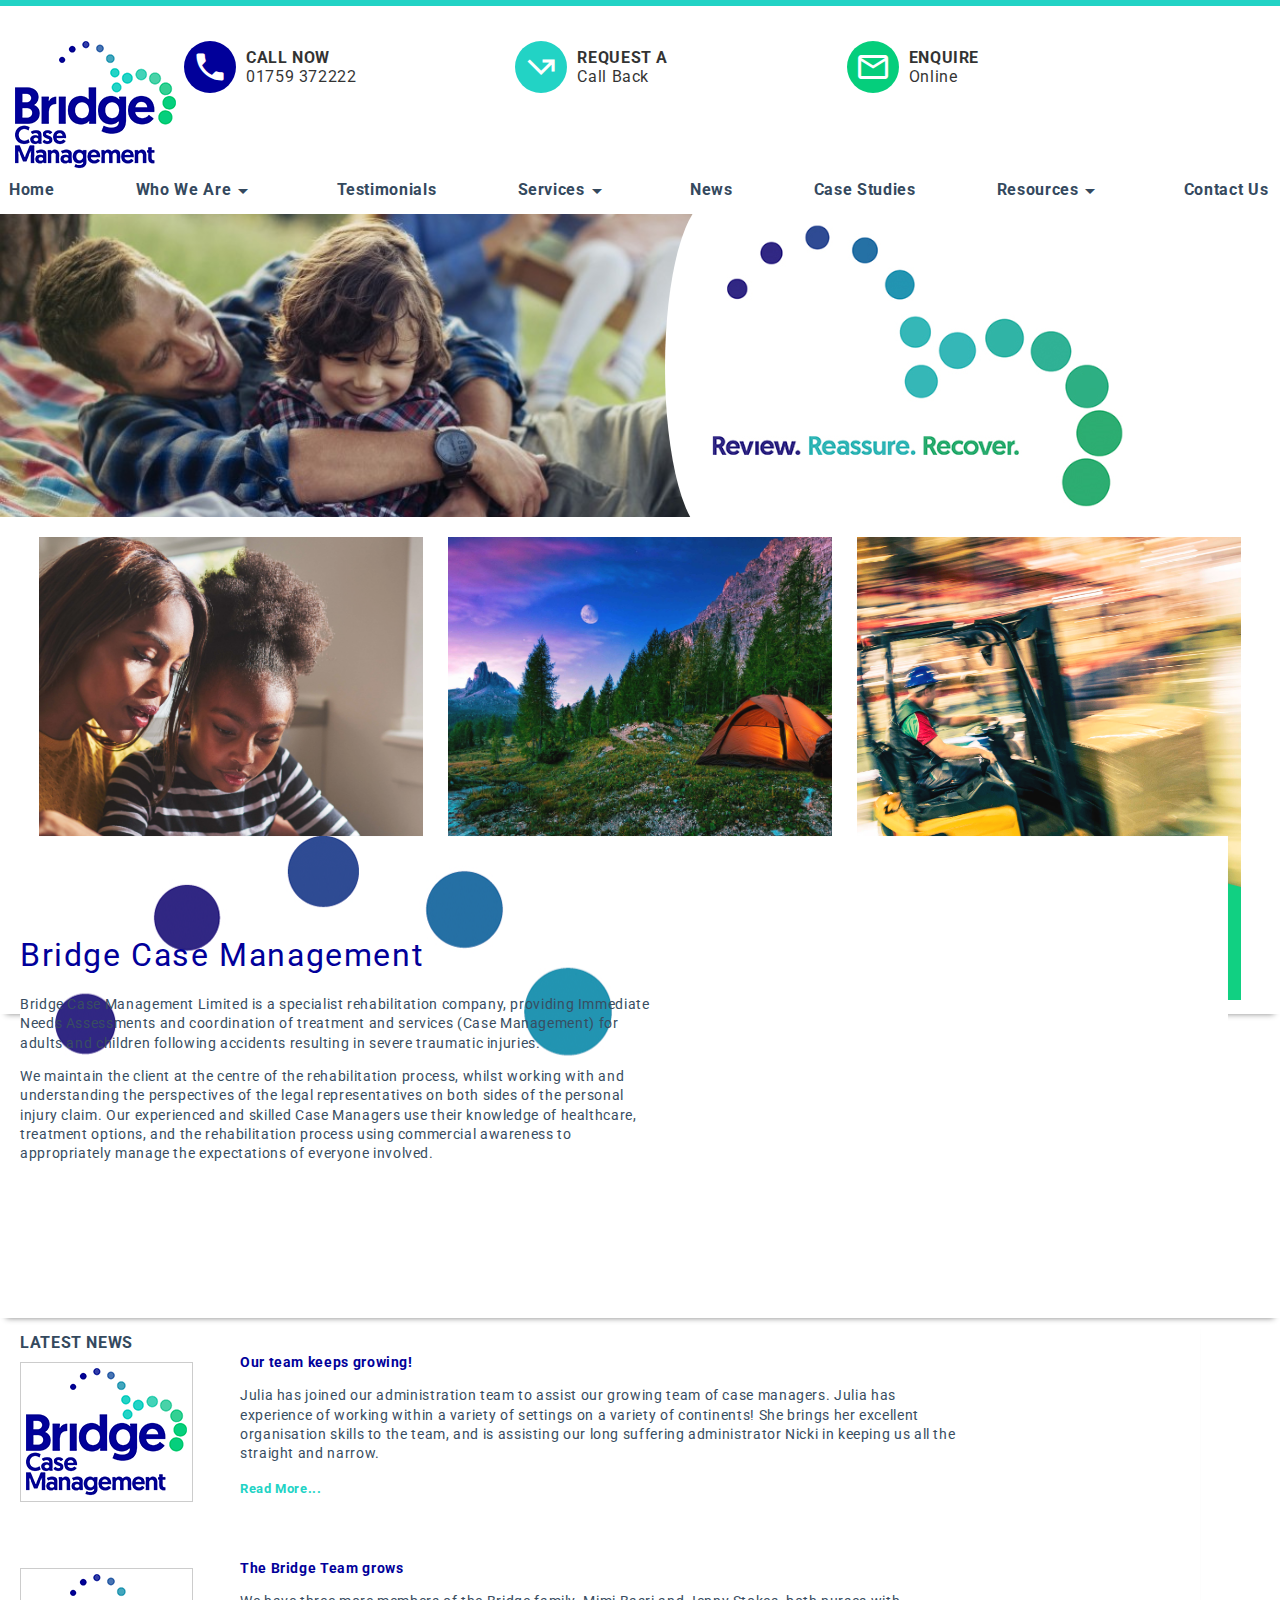
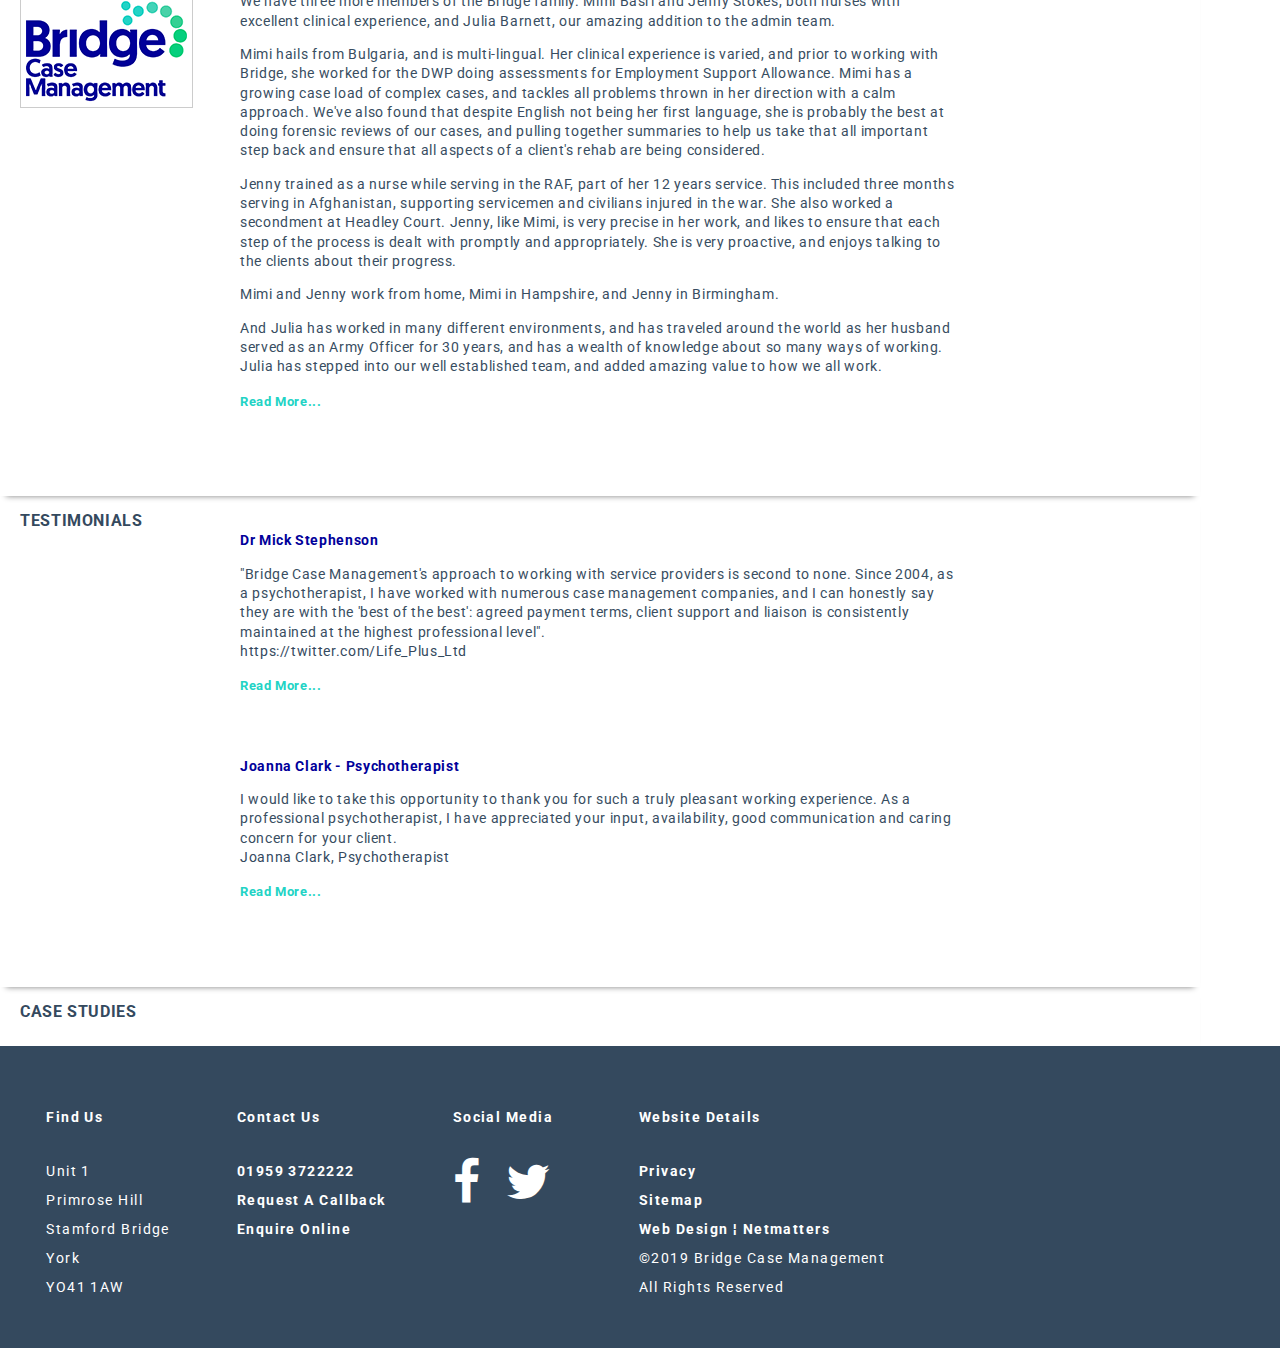
==== Bridge_Case_Management_Reflection/index3.html @ 794322b2 "Add files via upload" ====
<!doctype html>
<html lang="en" dir="ltr">

<head>
  <meta charset="utf-8">
  <meta name="viewport" content="width=device-width, initial-scale=1, maximum-scale=1">
  <title>Homepage</title>
  <meta name="viewport" content="width=device-width, initial-scale=1">
  <link href="https://fonts.googleapis.com/icon?family=Material+Icons" rel="stylesheet">
  <link rel="stylesheet" href="https://cdnjs.cloudflare.com/ajax/libs/font-awesome/4.7.0/css/font-awesome.min.css">
  <link href="https://fonts.googleapis.com/css?family=Roboto:400,400i,700,700i" rel="stylesheet">
  <link rel="stylesheet" href="css/styles2.css">
</head>

<body>

  <!--HEADER-->
  <header>
    <div class="top">
    </div>
    <div class="container">

      <img class="logo" src="img/f-logo.png" alt="logo">

      <!--CALL TO ACTION AREA-->
      <div class="cta">
        <a href="tel:01759372222" class="link-img tel">
          <i class="material-icons" style="font-size:36px">call</i>
        </a>
        <a class="a" href="tel:01759372222"><strong><span class="caps">Call Now</span></strong><br>01759 372222</a>

        <a href="#" class="link-img call-back">
          <i class="material-icons" style="font-size:36px">call_missed_outgoing</i>
        </a>
        <a class="b" href="#"><strong><span class="caps">Request a</span></strong><br>Call Back</a>

        <a href="#" class="link-img enquire">
          <i class="material-icons" style="font-size:36px">mail_outline</i>
        </a>
        <a class="c" href="#"><strong><span class="caps">Enquire</span></strong><br>Online</a>
      </div>

  </header>

  <!--NAVIGATION MENU-->
  <nav>
    <ul class="nav">
      <li><a href="#">Home</a></li>
      <li class="parent"><a href="#">Who We Are<i class="material-icons">
            arrow_drop_down
          </i></a>
        <ul class="child">
          <li class="child2"><a href="#">Liz Haunch CV</a></li>
          <li><a href="#">Sue Ford CV</a></li>
          <li><a href="#">Emma McClean CV</a></li>
          <li><a href="#">Brian Hudson CV</a></li>
          <li><a href="#">Clare Cound CV</a></li>
          <li><a href="#">Mimi Basri CV</a></li>
          <li><a href="#">Jenny Stokes CV</a></li>
        </ul>
      </li>
      <li><a href="#">Testimonials</a></li>
      <li class="parent"><a href="#">Services<i class="material-icons">
            arrow_drop_down
          </i></a>
        <ul class="child">
          <li><a href="#">Immediate Needs Assessment</a></li>
          <li><a href="#">Case Management</a></li>
          <li><a href="#">Vocational Rehabilitation</a></li>
        </ul>
      </li>
      <li><a href="#">News</a></li>
      <li><a href="#">Case Studies</a></li>
      <li class="parent"><a href="#">Resources<i class="material-icons">
            arrow_drop_down
          </i></a>

        <ul class="child">
          <li><a href="#">What is rehabilitation?</a></li>
          <li><a href="#">Good lifestyle choices</a></li>
          <li><a href="#">Staying positive</a></li>
          <li><a href="#">Being independent</a></li>
          <li><a href="#">Advice for friends and family</a></li>
          <li><a href="#">Living with pain</a></li>
        </ul>
      </li>
      <li><a href="#">Contact Us</a></li>
    </ul>
  </nav>
  </div>

  <!--MAIN BANNER-->
  <div class="banner">
    <div class="tag">
      <img class="banner-img" src="img/banner-img.jpg" alt="banner-img">
      <div class=round></div>
      <img class="banner-tag-line" src="img/3bannerr.png" alt="banner-tag">
    </div>
  </div>

  <!--FEATURE BOXES-->
  <div class="feature-boxes">
    <div class="box img1">
      <!-- <img class="img img1" alt="Need Help?"> -->
      <div class="box-text1">
        <h3><a href="#">Immediate Needs Assessment</a></h3>
        <p class="italic">Assisting Our Clients</p>
        <div class="button">
          <a class="caps" href="#">Need Help?</a>
        </div>
      </div>
    </div>

    <div class="box img2">
      <!-- <img class="img img2" src="" alt="Case Management"> -->
      <div class="box-text2">
        <h3><a href="#">Case Management</a></h3>
        <p class="italic">Specialist Rehabilitation</p>
        <div class="button">
          <a class="caps" href="#">Manage Case</a>
        </div>
      </div>
    </div>

    <div class="box img3">
      <!-- <img class="img img3" src="" alt="Vocational Rehabilitation"> -->
      <div class="box-text3">
        <h3><a href="#">Vocational Rehabilitation</a></h3>
        <p class="italic">Dedicated to assisting our clients</p>
        <div class="button">
          <a class="caps button" href="#">Read More</a>
        </div>
      </div>
    </div>

  </div>

  <!--MAIN STATEMENT-->
  <main>
    <div class="main">
      <div class="statement">
        <h1>Bridge Case Management</h1>
        <p>Bridge Case Management Limited is a specialist rehabilitation company, providing Immediate Needs Assessments and coordination of treatment and services (Case Management) for adults and children following accidents resulting in severe traumatic injuries.</p>

        <p>We maintain the client at the centre of the rehabilitation process, whilst working with and understanding the perspectives of the legal representatives on both sides of the personal injury claim. Our experienced and skilled Case Managers use their knowledge of healthcare, treatment options, and the rehabilitation process using commercial awareness to appropriately manage the expectations of everyone involved.</p>
      </div>
      <div class="main-tag-line"></div>
    </div>
  </main>
  <div class="container">

    <!--TAB AREA-->
    <div class="tab-content">
      <div class="box-wrap">

        <div class="news tab">
          <a class="caps tab-head" href="#news">Latest News</a>

          <div class="article">
            <img class="logo2" src="img/f-logo.png" alt="logo">
            <div class="article2">
              <a class="tab-title" href="#">Our team keeps growing!</a>
              <p>Julia has joined our administration team to assist our growing team of case managers. Julia has experience of working within a variety of settings on a variety of continents! She brings her excellent
                  organisation skills to the team, and is
                  assisting our long suffering administrator Nicki in keeping us all the straight and narrow.</p>
              <a class="read" href="#">Read More...</a>
            </div>
          </div>

          <div class="article">
            <img class="logo2" src="img/f-logo.png" alt="logo">
            <div class="article2">
              <a class="tab-title" href="#">The Bridge Team grows</a>
              <p>We have three more members of the Bridge family. Mimi Basri and Jenny Stokes, both nurses with excellent clinical experience, and Julia Barnett, our amazing addition to the admin team.</p>

              <p>Mimi hails from Bulgaria, and is multi-lingual. Her clinical experience is varied, and prior to working with Bridge, she worked for the DWP doing assessments for Employment Support Allowance. Mimi has a growing case load of complex
                cases,
                and tackles all problems thrown in her direction with a calm approach. We've also found that despite English not being her first language, she is probably the best at doing forensic reviews of our cases, and pulling together summaries
                to
                help
                us take that all important step back and ensure that all aspects of a client's rehab are being considered.</p>

              <p>Jenny trained as a nurse while serving in the RAF, part of her 12 years service. This included three months serving in Afghanistan, supporting servicemen and civilians injured in the war. She also worked a secondment at Headley
                Court.
                Jenny,
                like Mimi, is very precise in her work, and likes to ensure that each step of the process is dealt with promptly and appropriately. She is very proactive, and enjoys talking to the clients about their progress.</p>

              <p>Mimi and Jenny work from home, Mimi in Hampshire, and Jenny in Birmingham.</p>

              <p>And Julia has worked in many different environments, and has traveled around the world as her husband served as an Army Officer for 30 years, and has a wealth of knowledge about so many ways of working. Julia has stepped into our
                well
                established team, and added amazing value to how we all work.</p>
              <a class="read" href="#">Read More...</a>
            </div>
          </div>
        </div>

        <div class="testimonials tab">
          <a class="caps tab-head" href="#">Testimonials</a>

          <div class="article">
            <div class="article2">
              <a class="tab-title" href="#">Dr Mick Stephenson</a>
              <p>"Bridge Case Management's approach to working with service providers is second to none. Since 2004, as a psychotherapist<span class="hidden-text">, I have worked with numerous case management companies, and I can honestly say they
                  are
                  with the 'best of the best':
                  agreed payment terms, client support and liaison is consistently maintained at the highest professional level".<a href="https://twitter.com/Life_Plus_Ltd"><br>https://twitter.com/Life_Plus_Ltd</a></span></p>
              <a class="read" href="#">Read More...</a>
            </div>
          </div>

          <div class="article">
            <div class="article2">
              <a class="tab-title" href="#">Joanna Clark - Psychotherapist</a>
              <p>I would like to take this opportunity to thank you for such a truly pleasant working experience. As a professional <span class="hidden-text">psychotherapist, I have appreciated your input, availability, good communication and caring
                  concern for your client.<a href="https://www.counsellingburystedmunds.com/"><br>Joanna Clark, Psychotherapist</a></span></p>
              <a class="read" href="#">Read More...</a>
            </div>
          </div>
        </div>

        <div class="studies tab">
          <a class="caps tab-head" href="#">Case Studies</a>
        </div>
      </div>
    </div>
  </div>





  <!--FOOTER-->
  <footer>
    <div class="find-us footer-content">
      <h4>Find Us</h4>
      <ul>
        <li>Unit 1</li>
        <li>Primrose Hill</li>
        <li>Stamford Bridge</li>
        <li>York</li>
        <li>YO41 1AW</li>
      </ul>
    </div>

    <div class="contact-us footer-content">
      <h4>Contact Us</h4>
      <ul>
        <li><a href="#">01959 3722222</a></li>
        <li><a href="#">Request A Callback</a></li>
        <li><a href="#">Enquire Online</a></li>
      </ul>
    </div>

    <div class="social footer-content">
      <h4>Social Media</h4>
      <ul>
        <li><a href="#"><i class="fa fa-facebook" style="font-size:48px"></i></a>
          <a href="#"><i class="fa fa-twitter" style="font-size:48px"></i></a></li>
      </ul>
    </div>

    <div class="site-details footer-content">
      <h4>Website Details</h4>
      <ul>
        <li><a href="#">Privacy</a></li>
        <li><a href="#">Sitemap</a></li>
        <li><a href="#">Web Design ¦ Netmatters</a></li>
        <li>&copy;2019 Bridge Case Management</li>
        <li>All Rights Reserved</li>
      </ul>
    </div>
  </footer>
</body>

</html>
---- Bridge_Case_Management_Reflection/css/styles2.css ----
/* ---------------BASE STYLES----------------*/


body {
  margin:auto;
  font-family: 'Roboto', sans-serif;
  line-height: 1.2em;
  letter-spacing: .04em;
  text-decoration: none;
  color: #384D61;
  /* max-width: 1200px; */
}

a {
  text-decoration: none;
  color: #34495E;
}

p {
  font-size: .9em;
}

h1 {
  font-weight: normal;
  letter-spacing: .05em;
  line-height: normal;
  color: #01009A;
}

h3 {
  line-height: .02em;
}

h4 {
  font-weight: bold;
  line-height: 3em;
}

footer {
  letter-spacing: 0.1em;
  font-size: .9em;
  line-height: 2em;
  color: #fff;
  background-color: #34495E;
  position: absolute;
  left: 0;
  right: 0;
  padding: 0 15px;
}

footer ul {
  list-style: none;
  padding-left: 0;
}

footer a {
  color: #fff;
}

.italic {
  font-style: italic;
  letter-spacing: .08em;
}

/*----------------HEADER STYLES-------------*/
.top {
  width: 100%;
  margin-top: -9px;
  margin-bottom: 30px;
  height: 15px;
  background-color: #22D3C5;
}

.link-img {
  height: 36px;
  width: 36px;
  color: #fff;
  padding: 8px;
  margin-left: 8px;
  margin-top: 3px;
  border-radius: 50% 0 0 50%;
}

.logo {
  float: left;
  padding: 5px 0 0 15px;
background-size: auto;

}

.container {
  max-width: 1200px;

}
/* -----------------CTA GRID------------------- */
.cta {
  margin-left: 5px;
  margin-bottom: 5px;
  display: grid;
  grid-template-columns: 56px;
  padding: 2px 2px;
  text-align: right;
  /* align-items: center; */

}

.parent .material-icons {
  height: 20px;
  vertical-align: bottom;
}

.tel {
  background-color: #01009A;
  grid-row: 1;
}

.call-back {
  background-color: #22D3C5;
  grid-row: 2;
}

.enquire {
  background-color: #05CE7C;
  grid-row: 3;
}

.a {
  background-color: #01009A;
  grid-row: 1;
  grid-column: 2;
}

.b {
  background-color: #22D3C5;
  grid-row: 2;
  grid-column: 2;
}

.c {
  background-color: #05CE7C;
  grid-row: 3;
  grid-column: 2;
}

.a, .b, .c {
  color: #fff;
  opacity: .8;
  border-radius: 0 26px 26px 0;
  padding: 7px 20px 7px 0;
  margin-top: 3px;
  transition: opacity .2s ease;
}

/* -----------NAV STYLING-------- */
nav {
  background: #fff;
  width: 99%;
  margin-bottom: 5px;
  border-radius: 10px;
  box-shadow: 0 0 6px;
  padding-left: 5px;
}

.nav {
  font-weight: bold;
  text-decoration: none;
  /* text-shadow: 1px 1px 1px rgba(0, 0, 0, .1); */
  display: flex;
  flex-direction: row;
  display: flex;
  flex-direction: column;
  align-content: stretch;
}

nav ul {
  padding: 0;
  margin: 0;
  display: flex;
  flex-direction: row;
  flex-wrap: wrap;
  align-items: stretch;
}

nav ul li {
  color: #05CE7C;
  position: relative;
  list-style-type: none;
  margin: 0;
  padding: 10px 0;
  border-radius: 8px;
}

nav ul li:hover {
  box-shadow: 3px 3px 10px #34495E;
  position: sticky;
  z-index: 20;
}

nav ul li a {
  color: #34495E;
  text-decoration: none;
  padding: 12px 4px;
  transition: color .2s;
}

nav ul li a:hover {
  text-decoration: none;
}

.child a {
  color: #fff;
}

nav ul li {
  transition: background .2s;
}

nav ul li.parent ul.child {
  display: none;
}

nav ul li.parent:hover ul.child {
  width: inherit;
  display: flex;
  position: absolute;
  top: 42px;
  background: #05CE7C;
  border-radius: 8px;
  box-shadow: -1px -1px 10px inset #fff;
}

nav ul li.parent ul.child li {
  width: 9em;
  padding: 0;
}

nav ul li.parent ul.child li:hover {
  color: #CCCCCC;
  background: #22D3C5;
  position: sticky;
  z-index: 9;
}

nav ul li.parent ul.child li {
  transition: background .3s;
}

nav ul li.parent ul.child li a {
  display: flex;
}

.child2:hover .parent {
  color: #fff;
}

.nav:hover {
  text-decoration: none;
}

.child {
  font-weight: normal;
}

/*---------------Banner---------------*/
.banner {
  width: 100%;
  overflow: hidden;
  margin: 0;
  padding: 0;
}

.banner-img {
  display: block;
  width: 110%;
  margin-top: -15%;
  margin-bottom: -20%;
}

.banner-tag-line {
  display: none;
}

/*------------Boxes ----------------*/
.feature-boxes {
  box-shadow: 0px 6px 6px -6px grey;
  padding-bottom: 10px;
  margin-top: 20px;
  opacity: .95;
  z-index: 15;
}

.box .img {
  position: relative;
  top: 50px;
  display: inline;
  width: 100%;
  height: 1000px;
  margin: 20px 0;
  opacity: 1;
  z-index: 900;
}

.img {
  object-fit: cover;
}

.img1 {
  background-image: url("../img/uWGOpHqyVqmV.jpg");
}

.img2 {
  background-image: url("../img/9nn4emAAoDeL.jpg");
}

.img3 {
  background-image: url("../img/NxeXniZnKEC3.jpg");
}
.img1,
.img2,
.img3 {
  background-position: center;
  background-size: cover;
  background-repeat: no-repeat;

  /* height: 50vw; */
  /* width: auto; */

}

.box {
  /* margin-bottom: -10px; */
  width: 85vw;
  height: auto;
  overflow: hidden;
  margin: auto;
  margin-top: 20px;
  margin-bottom: 10px;
  padding-top: 22%;
}

.box-text1,
.box-text2,
.box-text3 {
  color: #fff;
  text-align: center;
  width: 150%;
  /* height: 150%; */
  /* margin-top: 20%; */
  padding-top: 20px;
  position: relative;
  bottom: -45px;
  right: 25%;
  border-radius: 100% 100% 0 0;
  z-index: 10;
  overflow: auto;
  padding-bottom: 70px;
}

.box-text1 a,
.box-text2 a,
.box-text3 a {
  color: #fff;
  font-size: .9em;
  position: relative;


}

.box-text1 {

  background-color: #01009A;
}

.box-text2 {
  background-color: #22D3C5;
}

.box-text3 {
  background-color: #05CE7C;
}

.button {
  letter-spacing: 0.15em;
  /* text-shadow: 1px 1px 1px rgba(0, 0, 0, .5); */
}

.button a {
  font-weight: bold;
  color: #01009A;
  background-color: #fff;
  padding: 12px;
  margin-bottom: 205px;
  border-radius: 24px;
}

/*------------Main------------*/
main {
  padding-left: 20px;
  padding-bottom: 40px;
  box-shadow: 0px 6px 6px -6px grey;
  height: auto;
}

.main-tag-line {
  display: none;
}

/*----------------Tab Content-----------------*/
.article2 {
  width: 60%;
  padding-left: 20%;
  padding-bottom: 5%;
}

.tab {
  padding-bottom: 25px;
  padding-top: 5px;
  box-shadow: 0px 6px 6px -6px grey;
  padding-top: 15px;
}

.tab-head {
  margin-left: 20px;
  font-weight: bold;
}

.article img {
  padding: 5px;
  margin: 10px 20px;
  border: 1px solid #CCCCCC;
  display: block;
  height: 30%;
  width: auto;
  object-fit: cover;
}

.tab-title {
  color: #01009A;
  font-size: .9em;
  font-weight: bold;
}

.tab-title p {
  float: left;
}

.box-wrap a:hover {
  text-decoration: underline;
}

ul a {
  font-weight: bold;
}

.read {
  color: #22D3C5;
  font-size: .8em;
  font-weight: bold;
}

/*----------------Footer Content-----------------*/
.fa {
  padding-right: 20px;
}

/*-------ACTIVE STYLES---------*/
a:hover {
  opacity: .9
}

a {
  transition: opacity 0.2s;
}

.a:active, .b:active, .c:active {
  opacity: 1;
}

.material-icons {
  transition: transform .2s ease-out;
}

.material-icons:hover {
  transform: scale(1.1);
}

.material-icons:active {
  transform: rotatey(180deg);
}

li {
  list-style: none;
}

.child a:hover {
  color: #fff;
}

.caps {
  text-transform: uppercase;
}

footer a:hover {
  text-decoration: underline;
}

/*----------------Media Queries----------------*/
@media (min-width:300px) and (max-width:370px) {
  .logo {
    float: none;
  }
}

@media (min-width:480px) {
  .nav {
    display: flex;
    flex-direction: row;
    align-items: flex-end;
    justify-content: space-between;
  }

  nav {
    box-shadow: none;
  }
}

@media (min-width:480px) {
  .a, .b, .c {
    text-align: left;
    padding-left: 35%;
    width: 50%;
  }
}

@media (min-width: 1023px) {
  .link-img {
    height: 36px;
    width: 36px;
    color: #fff;
    padding: 8px;
    margin-left: 8px;
    margin-top: 3px;
    border-radius: 50%;
  }

.banner-img {
  /* width: 100%; */
}

  .nav {
    width: 100%;
  }

  .cta {
    /* margin-left: 5px;
    margin-bottom: 5px; */
    /* float: right; */
    display: grid;
    grid-template-columns: 60px 1fr 60px 1fr 60px 1fr;
    grid-template-rows: repeat(2, 30px);
    padding: 2px 30px 50px 0px;
    text-align: left;
  }

  .parent .material-icons {
    height: 20px;
    vertical-align: bottom;
  }

  .tel {
    background-color: #01009A;
    grid-row: 1;
  }

  .call-back {
    background-color: #22D3C5;
    grid-row: 1;
  }

  .enquire {
    background-color: #05CE7C;
    grid-row: 1;
  }

  .a {
    background-color: #fff;
    grid-row: 1;
    grid-column: 2;
  }

  .b {
    background-color: #fff;
    grid-row: 1;
    grid-column: 4;
  }

  .c {
    background-color: #fff;
    grid-row: 1;
    grid-column: 6;
  }

  .a, .b, .c {
    color: black;
    opacity: .8;
    width: 65%;
    border-radius: 0 26px 26px 0;
    padding: 7px 20px 7px 0;
    margin-top: 3px;
    margin-left: 10px;
    transition: opacity .1s ease;
  }

  .tag {
    display: grid;
    grid-template-columns: 5fr .6fr 2fr;
    grid-template-rows: 1fr;
    max-width: 100%;
  }

  .banner-tag-line {
    grid-column: 3;
    display: block;
    height: 100%;
    position: relative;
    right: 150px;
  }

  .round {
    display: block;
    background-color: #ffffff;
    height: auto;
    width: 100%;
    margin-top: -15%;
    margin-bottom: -20%;
    border-radius: 50%;
    position: relative;
    right: 100px;
  }

  .box {
    display: inline-block;
    width: 30%;
    height: 30%;
    margin: 0 10px;
    object-fit: cover;
  }

  .feature-boxes {
    max-width: 100%;
    text-align: center;
  z-index: 100;
  }

  .box .img {
    width: 100%;
    height: 20vw;
  }

  /* .main {
    position: relative;
    height: 50%;
    overflow: hidden;
  } */
.main {
  /* height: 100%;
  width: 50%; */
  background-image: url("../img/3r.png");
  background-repeat: no-repeat;
  overflow: visible;
  position: relative;
  width: 100vw;
  top: -200px;
  /* left: 500px; */


/* height: 100px;
width: 50px; */
}
  .statement {
/* float: left; */
    /* top: 15%; */
    height: 100%;
    width: 50%;
    position: relative;
    top: 100px;
    /* z-index: 1; */
  }

  .main-tag-line {


/* float: right; */
    /* overflow: auto; */
    /* height: 200px;
    width: auto; */
    /* margin-top: -15%;
    margin-bottom: -25%;
    max-height: 1000px;
    z-index: 1; */
  }

  .img {
  width: inherit;
  }

  .logo2 {
    float: left;
  }

  .footer-content {
    display: inline-block;
    vertical-align: top;
    margin: 2.5%;
  }
}

@media (min-width:1200px) {
  body {
    margin: -9px auto;
  }
}
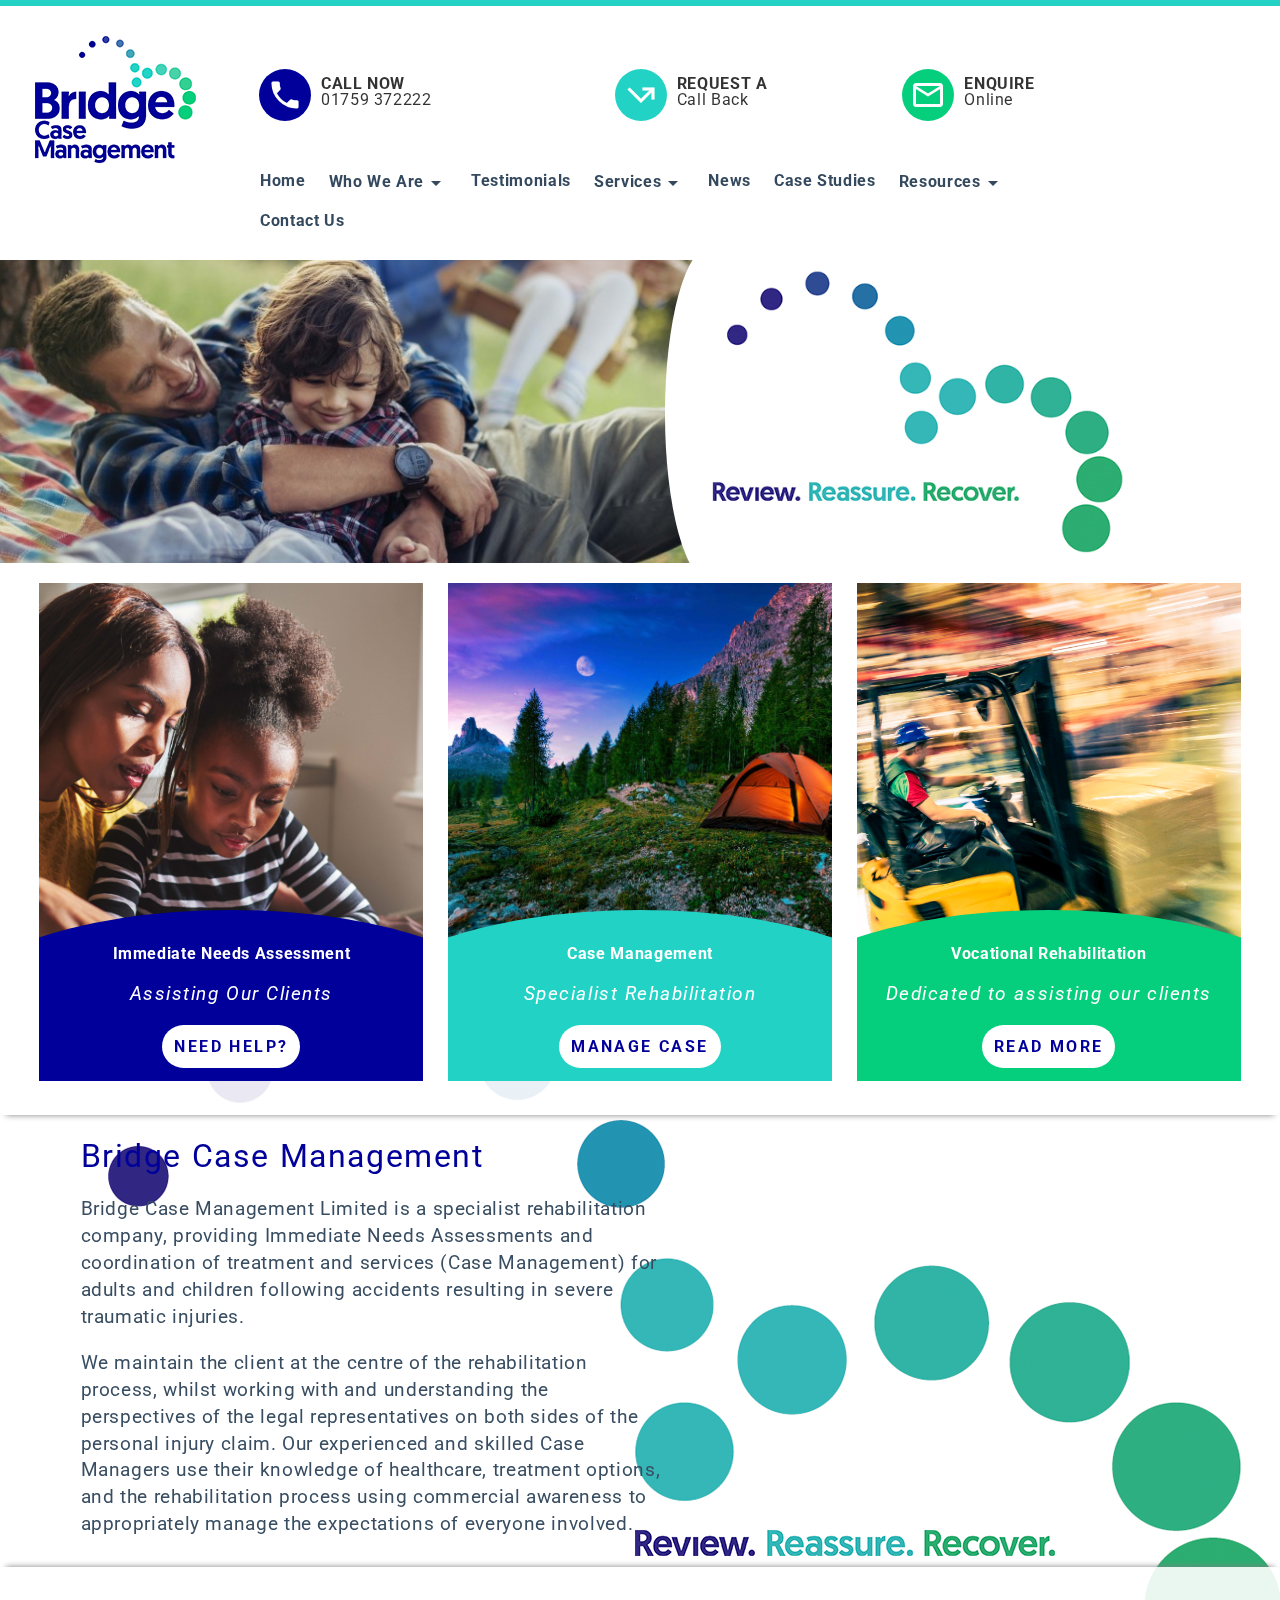
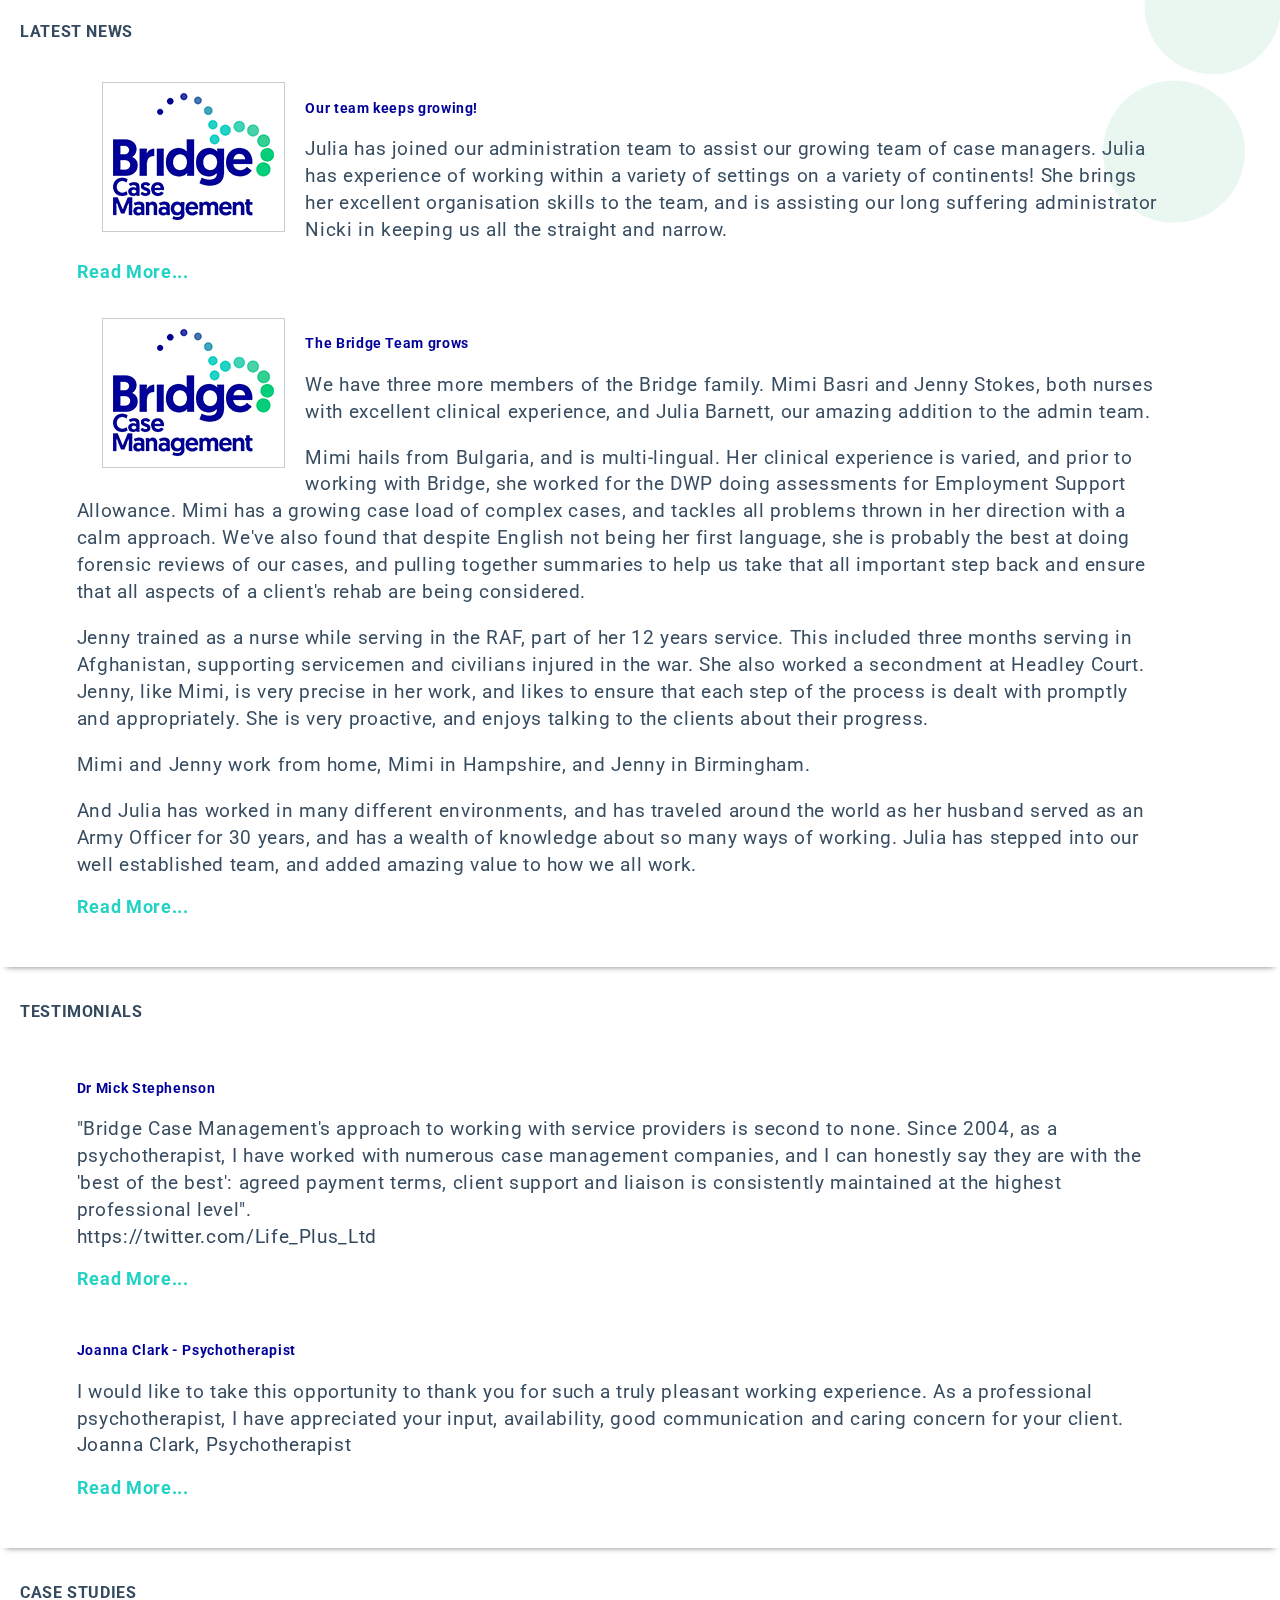
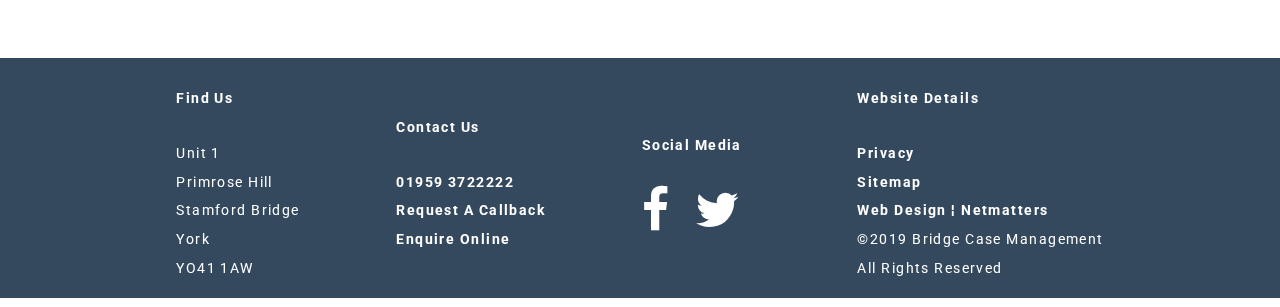
==== commit 8cfe3737: "Add files via upload" ====
--- a/Bridge_Case_Management_Reflection/index3.html
+++ b/Bridge_Case_Management_Reflection/index3.html
@@ -99,6 +99,7 @@
   </div>
 
   <!--FEATURE BOXES-->
+  <!-- <div class="wrapper"> -->
   <div class="feature-boxes">
     <div class="box img1">
       <!-- <img class="img img1" alt="Need Help?"> -->
@@ -136,19 +137,24 @@
   </div>
 
   <!--MAIN STATEMENT-->
+  <div class="shadow">
+
+  </div>
   <main>
     <div class="main">
       <div class="statement">
         <h1>Bridge Case Management</h1>
         <p>Bridge Case Management Limited is a specialist rehabilitation company, providing Immediate Needs Assessments and coordination of treatment and services (Case Management) for adults and children following accidents resulting in severe traumatic injuries.</p>
-
         <p>We maintain the client at the centre of the rehabilitation process, whilst working with and understanding the perspectives of the legal representatives on both sides of the personal injury claim. Our experienced and skilled Case Managers use their knowledge of healthcare, treatment options, and the rehabilitation process using commercial awareness to appropriately manage the expectations of everyone involved.</p>
       </div>
+      <div class="image-container"></div>
       <div class="main-tag-line"></div>
     </div>
   </main>
   <div class="container">
-
+<div class="line">
+
+</div>
     <!--TAB AREA-->
     <div class="tab-content">
       <div class="box-wrap">
@@ -225,7 +231,7 @@
       </div>
     </div>
   </div>
-
+<!-- </div> -->
 
 
 
--- a/Bridge_Case_Management_Reflection/css/styles2.css
+++ b/Bridge_Case_Management_Reflection/css/styles2.css
@@ -42,10 +42,11 @@
   line-height: 2em;
   color: #fff;
   background-color: #34495E;
-  position: absolute;
-  left: 0;
-  right: 0;
-  padding: 0 15px;
+    padding: 0px 10%;
+  display: flex;
+  flex-direction: column;
+
+
 }
 
 footer ul {
@@ -60,6 +61,7 @@
 .italic {
   font-style: italic;
   letter-spacing: .08em;
+      padding-bottom: 10px;
 }
 
 /*----------------HEADER STYLES-------------*/
@@ -83,21 +85,27 @@
 
 .logo {
   float: left;
-  padding: 5px 0 0 15px;
+  padding: 0px 0 20px 35px;
 background-size: auto;
 
 }
 
 .container {
-  max-width: 1200px;
-
-}
+
+  background-color: rgba(255, 255, 255, 0.9);
+}
+
+/* .tab-content {
+  width: 94%;
+  margin: auto;
+} */
 /* -----------------CTA GRID------------------- */
 .cta {
   margin-left: 5px;
-  margin-bottom: 5px;
+  margin-bottom: 20px;
   display: grid;
-  grid-template-columns: 56px;
+  grid-template-columns: 60px 240px;
+      grid-template-rows: repeat(2, 55px);
   padding: 2px 2px;
   text-align: right;
   /* align-items: center; */
@@ -148,17 +156,19 @@
   border-radius: 0 26px 26px 0;
   padding: 7px 20px 7px 0;
   margin-top: 3px;
+      margin-right: 8px;
   transition: opacity .2s ease;
 }
 
 /* -----------NAV STYLING-------- */
 nav {
   background: #fff;
-  width: 99%;
-  margin-bottom: 5px;
+      width: 95%;
+      margin: auto;
+  margin-bottom: 20px;
   border-radius: 10px;
   box-shadow: 0 0 6px;
-  padding-left: 5px;
+  /* padding-left: 5px; */
 }
 
 .nav {
@@ -282,10 +292,13 @@
 
 /*------------Boxes ----------------*/
 .feature-boxes {
-  box-shadow: 0px 6px 6px -6px grey;
-  padding-bottom: 10px;
-  margin-top: 20px;
-  opacity: .95;
+  background-color: rgba(255, 255, 255, 0.9);
+
+/* width: 85vw; */
+  margin-left: auto;
+  margin-right: auto;
+  margin-top: 30px;
+  /* opacity: .95; */
   z-index: 15;
 }
 
@@ -306,6 +319,7 @@
 
 .img1 {
   background-image: url("../img/uWGOpHqyVqmV.jpg");
+
 }
 
 .img2 {
@@ -318,6 +332,7 @@
 .img1,
 .img2,
 .img3 {
+  opacity: 1;
   background-position: center;
   background-size: cover;
   background-repeat: no-repeat;
@@ -336,6 +351,8 @@
   margin-top: 20px;
   margin-bottom: 10px;
   padding-top: 22%;
+  position: relative;
+top: -10px;
 }
 
 .box-text1,
@@ -360,7 +377,7 @@
 .box-text2 a,
 .box-text3 a {
   color: #fff;
-  font-size: .9em;
+  font-size: 1.3em;
   position: relative;
 
 
@@ -394,43 +411,63 @@
 }
 
 /*------------Main------------*/
+.shadow {
+  width: 100%;
+  height: 20px;
+    box-shadow: 0px 6px 6px -6px grey;
+    background-color: rgba(255, 255, 255, .9);
+}
+
 main {
-  padding-left: 20px;
-  padding-bottom: 40px;
-  box-shadow: 0px 6px 6px -6px grey;
+  padding: 0px 20px 10px;
+  /* box-shadow: 0px 6px 6px -6px grey; */
   height: auto;
 }
 
 .main-tag-line {
   display: none;
+}
+.image-container {
+  display: none;
+}
+
+.statement {
+  width: 89vw;
+  margin: auto;
+}
+
+.line {
+  height:20px;
+  box-shadow: 0px -6px 6px -6px grey;
 }
 
 /*----------------Tab Content-----------------*/
 .article2 {
   width: 60%;
-  padding-left: 20%;
-  padding-bottom: 5%;
+  padding: 2% 0 5%;
 }
 
 .tab {
   padding-bottom: 25px;
   padding-top: 5px;
   box-shadow: 0px 6px 6px -6px grey;
-  padding-top: 15px;
+  /* padding-top: 15px; */
 }
 
 .tab-head {
   margin-left: 20px;
   font-weight: bold;
+  margin-bottom: 10px;
+  line-height: 5em;
 }
 
 .article img {
-  padding: 5px;
-  margin: 10px 20px;
+  padding: 10px;
+  margin: 20px auto ;
   border: 1px solid #CCCCCC;
   display: block;
-  height: 30%;
-  width: auto;
+  width: 69vw;
+  margin: auto;
   object-fit: cover;
 }
 
@@ -505,34 +542,90 @@
 }
 
 /*----------------Media Queries----------------*/
-@media (min-width:300px) and (max-width:370px) {
+@media (min-width:300px) and (max-width:359px) {
   .logo {
     float: none;
   }
+  h3 {
+    font-size: 0.85em;
+  }
+.article2 {
+  padding: 2% 8%;
+  margin: auto;
+  width: 85%;
+}
+}
+
+@media (min-width:360px) {
+  .logo {
+    float: none;
+  }
+  h3 {
+    font-size: 1em;
+  }
+  .article2 {
+    width: 85vw;
+
+padding: 2% 8% 2%;
+}
+.cta {
+    text-align: center;
+  grid-template-columns: 60px 83%;
+}
 }
 
 @media (min-width:480px) {
   .nav {
+    /* padding: 0 20px; */
     display: flex;
     flex-direction: row;
-    align-items: flex-end;
+    align-items:stretch;
     justify-content: space-between;
   }
 
   nav {
     box-shadow: none;
   }
-}
-
-@media (min-width:480px) {
   .a, .b, .c {
     text-align: left;
     padding-left: 35%;
-    width: 50%;
-  }
+
+  }
+  .cta {
+      text-align: center;
+  }
+}
+
+@media (min-width:767px) {
+.cta {
+      margin-left: 252px;
+      margin-top: -13px;
+  text-align: right;
+}
+.logo {
+  float: left;
+}
+nav{
+justify-content:flex-start;
+}
 }
 
 @media (min-width: 1023px) {
+  p {
+    font-size: 1.2em;
+    line-height: 1.4em;
+  }
+
+  a {
+    /* font-size: 1.5em; */
+    line-height: 1em;
+  }
+  .read {
+
+      font-size: 1.1em;
+
+  }
+
   .link-img {
     height: 36px;
     width: 36px;
@@ -544,22 +637,21 @@
   }
 
 .banner-img {
-  /* width: 100%; */
+  width: 100%;
 }
 
   .nav {
-    width: 100%;
+    width: 98%;
   }
 
   .cta {
-    /* margin-left: 5px;
-    margin-bottom: 5px; */
-    /* float: right; */
+    max-width: 1200px;
+  margin: auto;
     display: grid;
-    grid-template-columns: 60px 1fr 60px 1fr 60px 1fr;
+grid-template-columns: 60px 1.3fr 60px 1fr 60px 1.3fr;
     grid-template-rows: repeat(2, 30px);
-    padding: 2px 30px 50px 0px;
-    text-align: left;
+    padding: 30px 30px 35px 55px;
+        text-align: left;
   }
 
   .parent .material-icons {
@@ -646,10 +738,20 @@
     object-fit: cover;
   }
 
+/* .wrapper {
+    max-width: 1800px;
+} */
+
   .feature-boxes {
-    max-width: 100%;
+
     text-align: center;
   z-index: 100;
+      max-width: 1500px;
+  }
+  .box-text1 a,
+  .box-text2 a,
+  .box-text3 a {
+    font-size: 1em;
   }
 
   .box .img {
@@ -662,29 +764,30 @@
     height: 50%;
     overflow: hidden;
   } */
-.main {
-  /* height: 100%;
-  width: 50%; */
-  background-image: url("../img/3r.png");
-  background-repeat: no-repeat;
-  overflow: visible;
-  position: relative;
-  width: 100vw;
-  top: -200px;
-  /* left: 500px; */
-
-
-/* height: 100px;
-width: 50px; */
-}
+  .main {
+    overflow: visible;
+    position: relative;
+    width: 94%;
+    margin: auto;
+    display: flex;
+    flex-direction: row;
+  }
+
   .statement {
-/* float: left; */
-    /* top: 15%; */
-    height: 100%;
     width: 50%;
-    position: relative;
-    top: 100px;
-    /* z-index: 1; */
+    margin-left: 2%;
+  }
+
+  .image-container {
+    display: block;
+    position: absolute;
+    background-image: url(../img/3r.png);
+    background-repeat: no-repeat;
+    width: 1208px;
+    height: 872px;
+    bottom: -303px;
+    right: -5%;
+    z-index: -1;
   }
 
   .main-tag-line {
@@ -706,12 +809,25 @@
 
   .logo2 {
     float: left;
-  }
+
+  }
+
+.article img {
+  width: auto;
+      margin: 10px 20px 10px 8%;
+}
+.article2 {
+  padding-left: 6%;
+}
 
   .footer-content {
-    display: inline-block;
+    /* display: inline-block; */
+
     vertical-align: top;
-    margin: 2.5%;
+    margin: auto;
+  }
+  footer {
+    flex-direction: row;
   }
 }
 
@@ -719,4 +835,7 @@
   body {
     margin: -9px auto;
   }
-}
+  nav {
+    width: 60%;
+  }
+}
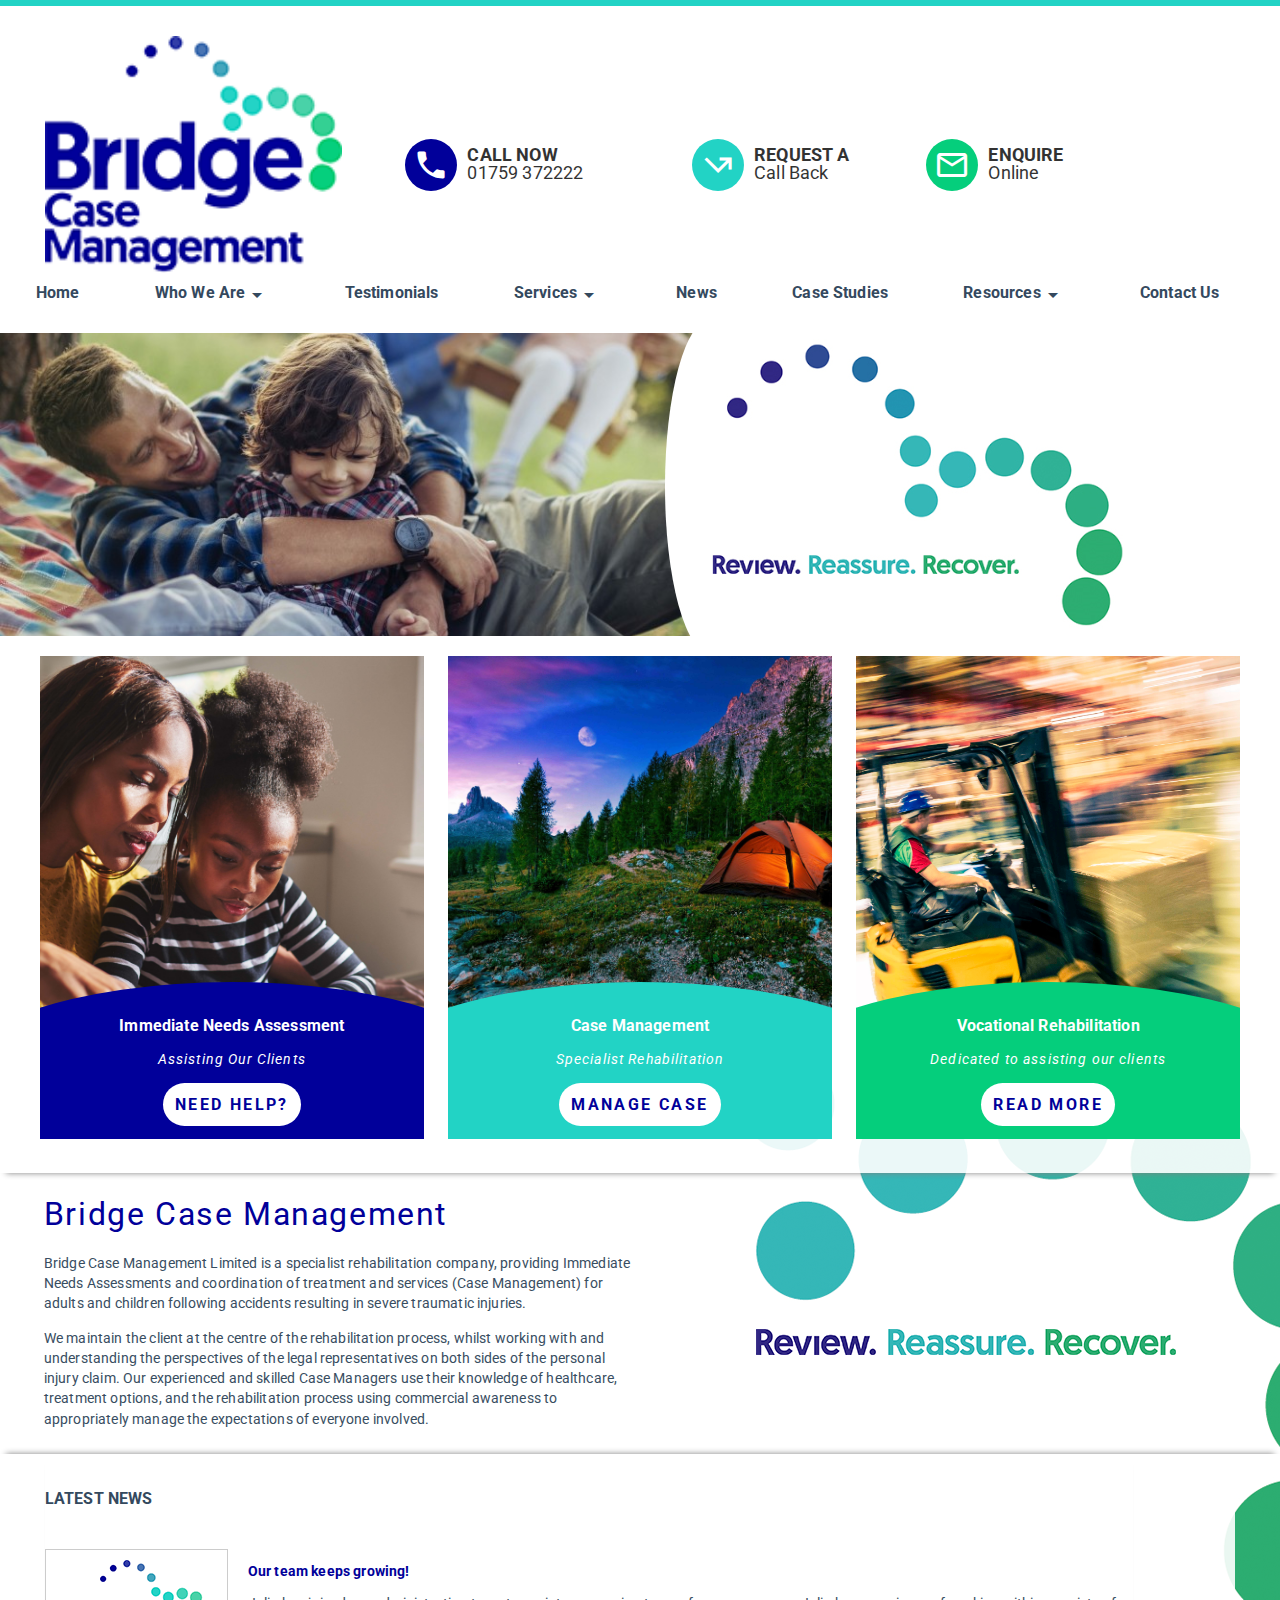
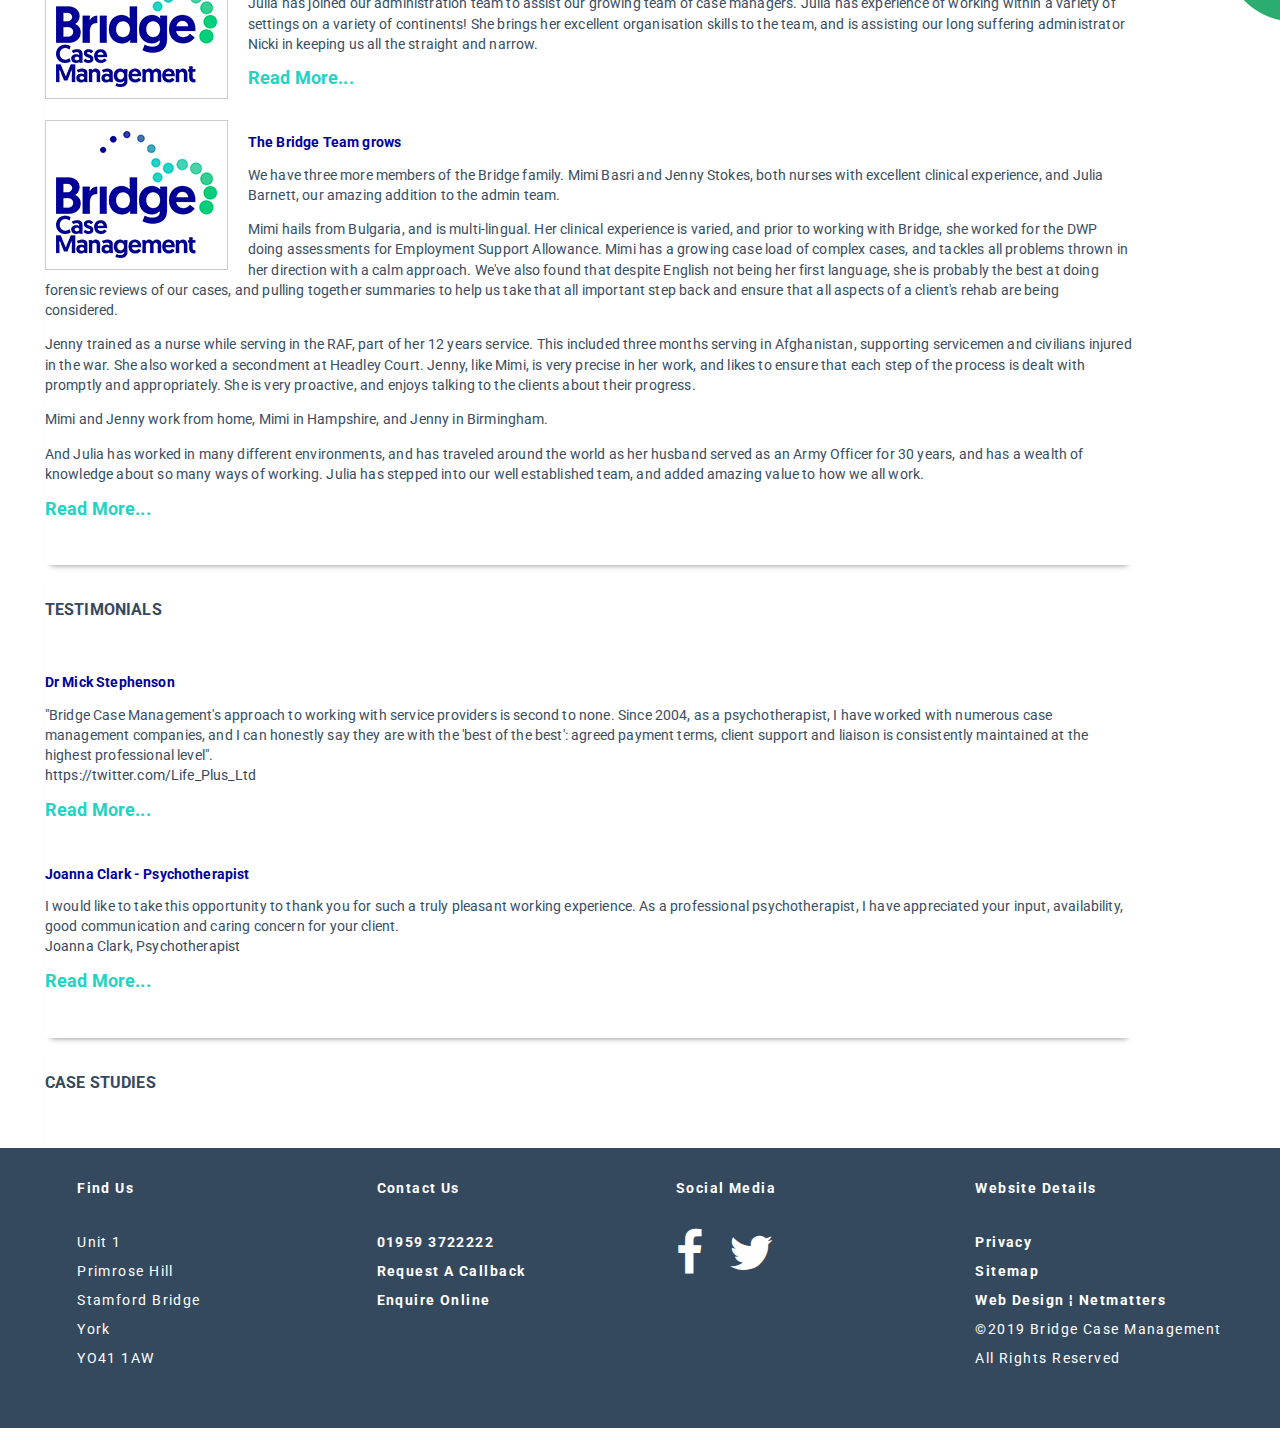
==== commit 6d2774a9: "Add files via upload" ====
--- a/Bridge_Case_Management_Reflection/index3.html
+++ b/Bridge_Case_Management_Reflection/index3.html
@@ -252,7 +252,7 @@
     <div class="contact-us footer-content">
       <h4>Contact Us</h4>
       <ul>
-        <li><a href="#">01959 3722222</a></li>
+        <li><a href="tel:01759372222">01959 3722222</a></li>  
         <li><a href="#">Request A Callback</a></li>
         <li><a href="#">Enquire Online</a></li>
       </ul>
--- a/Bridge_Case_Management_Reflection/css/styles2.css
+++ b/Bridge_Case_Management_Reflection/css/styles2.css
@@ -1,14 +1,12 @@
 /* ---------------BASE STYLES----------------*/
-
-
 body {
-  margin:auto;
+  margin: auto;
   font-family: 'Roboto', sans-serif;
   line-height: 1.2em;
-  letter-spacing: .04em;
+  letter-spacing: .01em;
   text-decoration: none;
   color: #384D61;
-  /* max-width: 1200px; */
+  max-width: 100%;
 }
 
 a {
@@ -37,16 +35,15 @@
 }
 
 footer {
+  /* width: 85vw; */
   letter-spacing: 0.1em;
   font-size: .9em;
   line-height: 2em;
   color: #fff;
   background-color: #34495E;
-    padding: 0px 10%;
+  padding: 0px 3%;
   display: flex;
   flex-direction: column;
-
-
 }
 
 footer ul {
@@ -61,7 +58,7 @@
 .italic {
   font-style: italic;
   letter-spacing: .08em;
-      padding-bottom: 10px;
+  padding-bottom: 10px;
 }
 
 /*----------------HEADER STYLES-------------*/
@@ -85,13 +82,13 @@
 
 .logo {
   float: left;
-  padding: 0px 0 20px 35px;
-background-size: auto;
-
+  /* padding: 0px 0 20px 35px; */
+  background-size: auto;
 }
 
 .container {
-
+  margin: auto;
+  width: 93vw;
   background-color: rgba(255, 255, 255, 0.9);
 }
 
@@ -105,11 +102,10 @@
   margin-bottom: 20px;
   display: grid;
   grid-template-columns: 60px 240px;
-      grid-template-rows: repeat(2, 55px);
+  grid-template-rows: repeat(2, 55px);
   padding: 2px 2px;
   text-align: right;
   /* align-items: center; */
-
 }
 
 .parent .material-icons {
@@ -156,15 +152,15 @@
   border-radius: 0 26px 26px 0;
   padding: 7px 20px 7px 0;
   margin-top: 3px;
-      margin-right: 8px;
+  margin-right: 8px;
   transition: opacity .2s ease;
 }
 
 /* -----------NAV STYLING-------- */
 nav {
   background: #fff;
-      width: 95%;
-      margin: auto;
+  width: 95%;
+  margin: auto;
   margin-bottom: 20px;
   border-radius: 10px;
   box-shadow: 0 0 6px;
@@ -293,8 +289,7 @@
 /*------------Boxes ----------------*/
 .feature-boxes {
   background-color: rgba(255, 255, 255, 0.9);
-
-/* width: 85vw; */
+  /* width: 85vw; */
   margin-left: auto;
   margin-right: auto;
   margin-top: 30px;
@@ -319,7 +314,6 @@
 
 .img1 {
   background-image: url("../img/uWGOpHqyVqmV.jpg");
-
 }
 
 .img2 {
@@ -329,6 +323,7 @@
 .img3 {
   background-image: url("../img/NxeXniZnKEC3.jpg");
 }
+
 .img1,
 .img2,
 .img3 {
@@ -336,10 +331,8 @@
   background-position: center;
   background-size: cover;
   background-repeat: no-repeat;
-
   /* height: 50vw; */
   /* width: auto; */
-
 }
 
 .box {
@@ -352,7 +345,7 @@
   margin-bottom: 10px;
   padding-top: 22%;
   position: relative;
-top: -10px;
+  top: -10px;
 }
 
 .box-text1,
@@ -377,14 +370,11 @@
 .box-text2 a,
 .box-text3 a {
   color: #fff;
-  font-size: 1.3em;
+  font-size: 2.5vw;
   position: relative;
-
-
 }
 
 .box-text1 {
-
   background-color: #01009A;
 }
 
@@ -414,8 +404,8 @@
 .shadow {
   width: 100%;
   height: 20px;
-    box-shadow: 0px 6px 6px -6px grey;
-    background-color: rgba(255, 255, 255, .9);
+  box-shadow: 0px 6px 6px -6px grey;
+  background-color: rgba(255, 255, 255, .9);
 }
 
 main {
@@ -427,27 +417,32 @@
 .main-tag-line {
   display: none;
 }
+
 .image-container {
   display: none;
 }
 
 .statement {
-  width: 89vw;
+  width: 85vw;
   margin: auto;
 }
 
 .line {
-  height:20px;
+  width: 100vw;
+  height: 20px;
+  position: absolute;
+  left: 0px;
   box-shadow: 0px -6px 6px -6px grey;
 }
 
 /*----------------Tab Content-----------------*/
 .article2 {
   width: 60%;
-  padding: 2% 0 5%;
+  /* padding: 2% 0 5%; */
 }
 
 .tab {
+  width: 85vw;
   padding-bottom: 25px;
   padding-top: 5px;
   box-shadow: 0px 6px 6px -6px grey;
@@ -455,7 +450,7 @@
 }
 
 .tab-head {
-  margin-left: 20px;
+  /* margin-left: 20px; */
   font-weight: bold;
   margin-bottom: 10px;
   line-height: 5em;
@@ -463,10 +458,10 @@
 
 .article img {
   padding: 10px;
-  margin: 20px auto ;
+  margin: 20px 50px;
   border: 1px solid #CCCCCC;
   display: block;
-  width: 69vw;
+  width: 85vw;
   margin: auto;
   object-fit: cover;
 }
@@ -493,6 +488,7 @@
   color: #22D3C5;
   font-size: .8em;
   font-weight: bold;
+  margin-left: 0px;
 }
 
 /*----------------Footer Content-----------------*/
@@ -535,6 +531,10 @@
 
 .caps {
   text-transform: uppercase;
+}
+.footer-content {
+
+  padding-right: 20px;
 }
 
 footer a:hover {
@@ -546,32 +546,46 @@
   .logo {
     float: none;
   }
+  footer {
+    flex-direction: column;
+    padding-bottom: 40px;
+  }
+
   h3 {
     font-size: 0.85em;
   }
-.article2 {
-  padding: 2% 8%;
-  margin: auto;
-  width: 85%;
-}
-}
-
-@media (min-width:360px) {
+
+  .article2 {
+    padding: 2% 8%;
+    margin: auto;
+    width: 85%;
+  }
+}
+
+@media (min-width:359px) {
   .logo {
     float: none;
   }
+  footer {
+    display: flex;
+    flex-direction: column;
+    padding-bottom: 40px;
+  }
+
   h3 {
     font-size: 1em;
   }
+
   .article2 {
     width: 85vw;
-
-padding: 2% 8% 2%;
-}
-.cta {
+    margin: auto;
+    padding: 2% 0;
+  }
+
+  .cta {
     text-align: center;
-  grid-template-columns: 60px 83%;
-}
+    grid-template-columns: 60px 83%;
+  }
 }
 
 @media (min-width:480px) {
@@ -579,40 +593,56 @@
     /* padding: 0 20px; */
     display: flex;
     flex-direction: row;
-    align-items:stretch;
+    align-items: stretch;
     justify-content: space-between;
   }
 
   nav {
     box-shadow: none;
   }
+
   .a, .b, .c {
     text-align: left;
     padding-left: 35%;
-
-  }
+  }
+
   .cta {
-      text-align: center;
+    text-align: center;
+  }
+  footer {
+    flex-direction: row;
+    padding-bottom: 40px;
+    /* align-content: flex-start; */
   }
 }
 
 @media (min-width:767px) {
-.cta {
-      margin-left: 252px;
-      margin-top: -13px;
-  text-align: right;
-}
-.logo {
-  float: left;
-}
-nav{
-justify-content:flex-start;
-}
+  .cta {
+    font-size: 1.8vw;
+    margin-left: 252px;
+    margin-top: -13px;
+    text-align: right;
+  }
+
+  .logo {
+    float: left;
+    width: 25%;
+  }
+
+  nav {
+    justify-content: flex-start;
+  }
+
+  .footer-content {
+    margin-left: auto;
+    min-width: 20%;
+    padding-right: 20px;
+  }
 }
 
 @media (min-width: 1023px) {
   p {
-    font-size: 1.2em;
+    /* font-size: 2.2em; */
     line-height: 1.4em;
   }
 
@@ -620,10 +650,9 @@
     /* font-size: 1.5em; */
     line-height: 1em;
   }
+
   .read {
-
-      font-size: 1.1em;
-
+    font-size: 1.1em;
   }
 
   .link-img {
@@ -636,22 +665,23 @@
     border-radius: 50%;
   }
 
-.banner-img {
-  width: 100%;
-}
+  .banner-img {
+    width: 100%;
+  }
 
   .nav {
     width: 98%;
   }
 
   .cta {
-    max-width: 1200px;
-  margin: auto;
+    /* max-width: 1200px; */
+    font-size: 1.4vw;
+    margin: auto;
     display: grid;
-grid-template-columns: 60px 1.3fr 60px 1fr 60px 1.3fr;
+    grid-template-columns: 60px 1.3fr 60px 1fr 60px 1.3fr;
     grid-template-rows: repeat(2, 30px);
-    padding: 30px 30px 35px 55px;
-        text-align: left;
+    padding: 100px 30px 35px 55px;
+    text-align: left;
   }
 
   .parent .material-icons {
@@ -738,16 +768,15 @@
     object-fit: cover;
   }
 
-/* .wrapper {
+  /* .wrapper {
     max-width: 1800px;
 } */
-
   .feature-boxes {
-
     text-align: center;
-  z-index: 100;
-      max-width: 1500px;
-  }
+    z-index: 100;
+    /* max-width: 1500px; */
+  }
+
   .box-text1 a,
   .box-text2 a,
   .box-text3 a {
@@ -767,8 +796,8 @@
   .main {
     overflow: visible;
     position: relative;
-    width: 94%;
-    margin: auto;
+    width: 96%;
+    /* margin: auto; */
     display: flex;
     flex-direction: row;
   }
@@ -783,17 +812,16 @@
     position: absolute;
     background-image: url(../img/3r.png);
     background-repeat: no-repeat;
-    width: 1208px;
+    width: 1100px;
     height: 872px;
-    bottom: -303px;
-    right: -5%;
+    bottom: -215px;
+    right: -7%;
     z-index: -1;
+    overflow-x: hidden;
   }
 
   .main-tag-line {
-
-
-/* float: right; */
+    /* float: right; */
     /* overflow: auto; */
     /* height: 200px;
     width: auto; */
@@ -804,38 +832,39 @@
   }
 
   .img {
-  width: inherit;
+    width: inherit;
   }
 
   .logo2 {
     float: left;
-
-  }
-
-.article img {
-  width: auto;
-      margin: 10px 20px 10px 8%;
-}
-.article2 {
+  }
+
+  .article img {
+    width: auto;
+    margin: 10px 20px 10px 0;
+  }
+
+  /* .article2 {
   padding-left: 6%;
-}
-
-  .footer-content {
-    /* display: inline-block; */
-
-    vertical-align: top;
-    margin: auto;
-  }
-  footer {
-    flex-direction: row;
-  }
+} */
+  /* display: inline-block; */
+}
+
+
 }
 
 @media (min-width:1200px) {
   body {
     margin: -9px auto;
   }
+
   nav {
     width: 60%;
   }
 }
+
+@media (min-width: 1300px) {
+  body {
+    font-size: 2em;
+  }
+}
